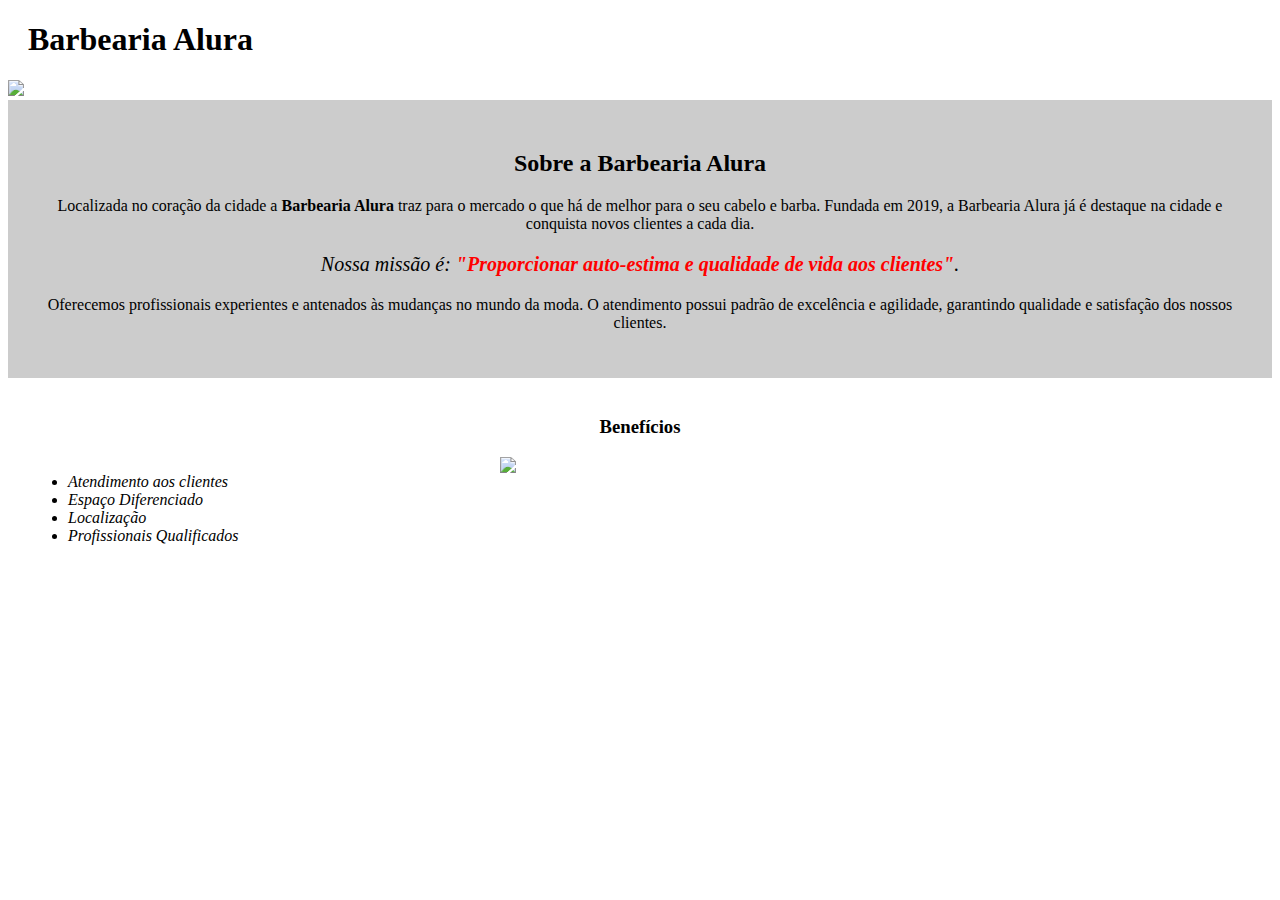
==== index.html @ 4faa0fb1 "primeiro commit projeto alura" ====
<!DOCTYPE html>
<html lang="pt-br">
<head>
    <meta charset="UTF-8">
    <meta http-equiv="X-UA-Compatible" content="IE=edge">
    <meta name="viewport" content="width=device-width, initial-scale=1.0">
    <title>Barbearia Alura</title>
    <link rel="stylesheet" href="style.css">
</head>
<body>
    <header>
        <h1 class="titulo-principal">Barbearia Alura</h1>
    </header>
    <img id="banner" src="banner.jpg">

    <div class="principal">
        <h2 class="titulo-centralizado">Sobre a Barbearia Alura</h2>

        <p>Localizada no coração da cidade a <strong>Barbearia Alura</strong> traz para o mercado o que há de melhor para o seu cabelo e barba. Fundada em 2019, a Barbearia Alura já é destaque na cidade e conquista novos clientes a cada dia.</p>

        <p id="missao"><em>Nossa missão é: <strong>"Proporcionar auto-estima e qualidade de vida aos clientes"</strong>.</em></p>

        <p>Oferecemos profissionais experientes e antenados às mudanças no mundo da moda. O atendimento possui padrão de excelência e agilidade, garantindo qualidade e satisfação dos nossos clientes.</p>
    </div>

    <div class="beneficios">
    <h3 class="titulo-centralizado">Benefícios</h3>
        <ul>
            <li class="itens">Atendimento aos clientes</li>
            <li class="itens">Espaço Diferenciado</li>
            <li class="itens">Localização</li>
            <li class="itens">Profissionais Qualificados</li>
        </ul>
        <img src="beneficios.jpg" class="imagembeneficios">
    </div>

</body>
</html>
---- style.css ----
#banner {
	width:100%;
}

.principal{
	background: #CCCCCC;
	padding: 30px;
}

.titulo-principal {
    padding-left: 20px;

}

.titulo-centralizado {
	text-align: center;
}

p {
	text-align: center;
}

#missao {
	font-size: 20px
}

em strong {
	color: #FF0000;
}

.itens {
	font-style: italic
}

.beneficios {
	background: #FFFFFF;
	padding: 20px;
}

/*para alinhar o conteudo*/
ul {
	display: inline-block;
	vertical-align: top;
	width: 20%;
	margin-right: 15%;
}

.imagembeneficios {
	width: 50%;
}
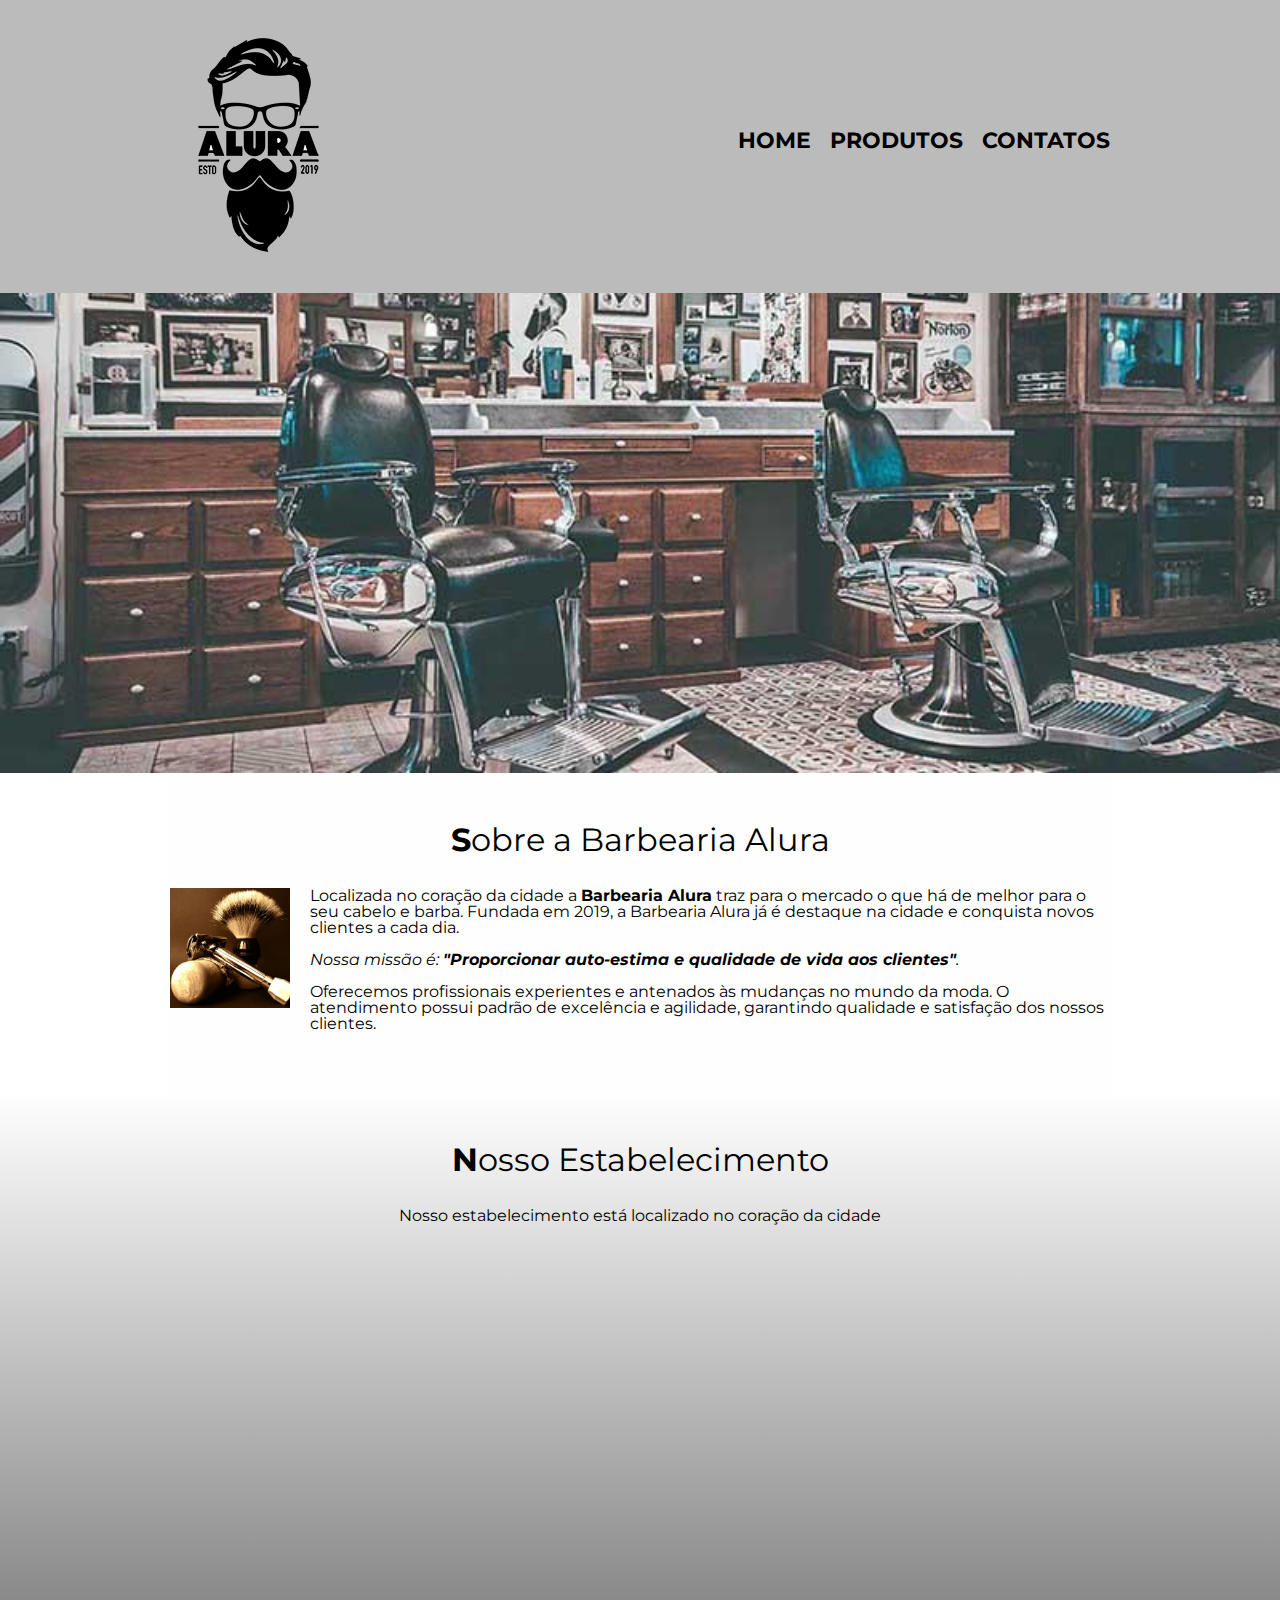
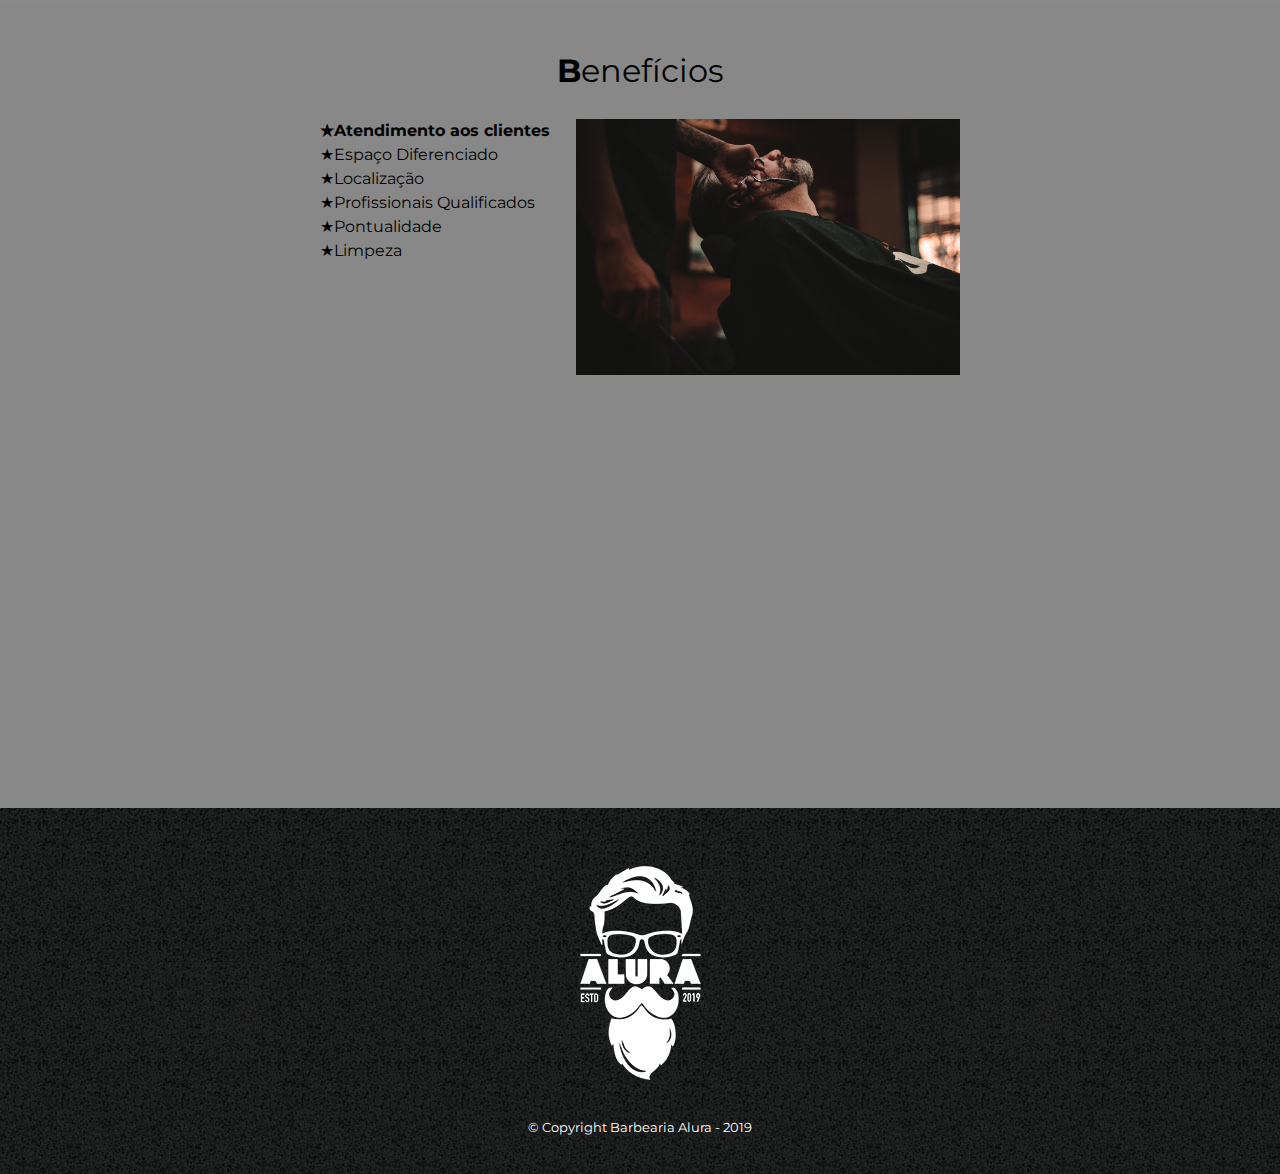
==== commit 4d014af1: "atualização do projeto com pagina de contato e produtos" ====
--- a/index.html
+++ b/index.html
@@ -5,34 +5,72 @@
     <meta http-equiv="X-UA-Compatible" content="IE=edge">
     <meta name="viewport" content="width=device-width, initial-scale=1.0">
     <title>Barbearia Alura</title>
+    <link rel="stylesheet" href="reset.css">
     <link rel="stylesheet" href="style.css">
+    <link href="https://fonts.googleapis.com/css2?family=Montserrat&display=swap" rel="stylesheet">
 </head>
 <body>
     <header>
-        <h1 class="titulo-principal">Barbearia Alura</h1>
+            <div class="caixa">
+                <h1><img src="logo.png"></h1>
+                    <nav>  
+                        <ul>
+                            <li><a href="index.html">Home</a></li>
+                            <li><a href="produtos.html">Produtos</a></li>
+                            <li><a href="contato.html">Contatos</a></li> 
+                        </ul>
+                    </nav>
+            </div>
     </header>
-    <img id="banner" src="banner.jpg">
 
-    <div class="principal">
-        <h2 class="titulo-centralizado">Sobre a Barbearia Alura</h2>
+    <img class="banner" src="banner.jpg">
 
-        <p>Localizada no coração da cidade a <strong>Barbearia Alura</strong> traz para o mercado o que há de melhor para o seu cabelo e barba. Fundada em 2019, a Barbearia Alura já é destaque na cidade e conquista novos clientes a cada dia.</p>
+    <main>
+        <section class="principal">
+            <h2 class="titulo-principal">Sobre a Barbearia Alura</h2>
 
-        <p id="missao"><em>Nossa missão é: <strong>"Proporcionar auto-estima e qualidade de vida aos clientes"</strong>.</em></p>
+            <img class="utensilios" src="utensilios.jpg" alt="Utensilios de um Barbeiro">
 
-        <p>Oferecemos profissionais experientes e antenados às mudanças no mundo da moda. O atendimento possui padrão de excelência e agilidade, garantindo qualidade e satisfação dos nossos clientes.</p>
-    </div>
+            <p>Localizada no coração da cidade a <strong>Barbearia Alura</strong> traz para o mercado o que há de melhor para o seu cabelo e barba. Fundada em 2019, a Barbearia Alura já é destaque na cidade e conquista novos clientes a cada dia.</p>
 
-    <div class="beneficios">
-    <h3 class="titulo-centralizado">Benefícios</h3>
-        <ul>
-            <li class="itens">Atendimento aos clientes</li>
-            <li class="itens">Espaço Diferenciado</li>
-            <li class="itens">Localização</li>
-            <li class="itens">Profissionais Qualificados</li>
-        </ul>
-        <img src="beneficios.jpg" class="imagembeneficios">
-    </div>
+            <p id="missao"><em>Nossa missão é: <strong>"Proporcionar auto-estima e qualidade de vida aos clientes"</strong>.</em></p>
+
+            <p>Oferecemos profissionais experientes e antenados às mudanças no mundo da moda. O atendimento possui padrão de excelência e agilidade, garantindo qualidade e satisfação dos nossos clientes.</p>
+        </section>
+
+        <section class="mapa">
+            <h3 class="titulo-principal"> Nosso Estabelecimento</h3>
+            <p>Nosso estabelecimento está localizado no coração da cidade</p>
+            
+            <div class="mapa-conteudo">
+                <iframe src="https://www.google.com/maps/embed?pb=!1m18!1m12!1m3!1d3656.4416010953314!2d-46.63462888489652!3d-23.58849046848004!2m3!1f0!2f0!3f0!3m2!1i1024!2i768!4f13.1!3m3!1m2!1s0x94ce5ba6816fe839%3A0xda8627521b8e4b90!2sAlura!5e0!3m2!1spt-BR!2sbr!4v1670814157217!5m2!1spt-BR!2sbr" width="100%" height="300" style="border:0;" allowfullscreen="" loading="lazy" referrerpolicy="no-referrer-when-downgrade"></iframe>
+            </div>
+         </section>
+
+        <section class="beneficios">
+            <h3 class="titulo-principal">Benefícios</h3>
+
+            <div class="conteudo-beneficios">      
+                <ul class="lista-beneficios">
+                    <li class="itens">Atendimento aos clientes</li>
+                    <li class="itens">Espaço Diferenciado</li>
+                    <li class="itens">Localização</li>
+                    <li class="itens">Profissionais Qualificados</li>
+                    <li class="itens">Pontualidade</li>
+                    <li class="itens">Limpeza</li>
+                </ul><img src="beneficios.jpg" class="imagem-beneficios">
+            </div>
+
+            <div class="video">
+                <iframe width="100%" height="315" src="https://www.youtube.com/embed/wcVVXUV0YUY" title="YouTube video player" frameborder="0" allow="accelerometer; autoplay; clipboard-write; encrypted-media; gyroscope; picture-in-picture" allowfullscreen></iframe>
+            </div>
+        </section>
+
+    </main>
+    <footer>
+        <img src="logo-branco.png">
+        <p class="copyright">&copy; Copyright Barbearia Alura - 2019</p>
+    </footer>
 
 </body>
 </html>--- a/style.css
+++ b/style.css
@@ -1,51 +1,289 @@
-
-#banner {
-	width:100%;
-}
-
-.principal{
-	background: #CCCCCC;
-	padding: 30px;
-}
+body{
+    font-family: 'Montserrat', sans-serif;
+}
+
+header{
+    background: #BBBBBB;
+    padding: 20px 0;
+}
+
+.caixa{
+    position:relative;
+    /*Margem Padrão*/
+    width: 940px;
+    /*Para a margem se calcular sozinha*/
+    margin: 0 auto;
+}
+
+nav{
+    /*Para possibilitar que o nav fique ao lado da logo*/
+    position: absolute;
+    top:110px;
+    right: 0;
+}
+
+nav li{
+    /*Para alinhar a lista e não deixa-la uma lista com itens um encima do outro*/
+    display: inline;
+    /*Para a separação entre os ítens fique maior*/
+    margin: 0 0 0 15px;
+
+}
+
+nav a{
+    /*Para deixar o menu com letras maiúsculas*/
+    text-transform: uppercase;
+    color: #000000;
+    /*Para deixar o menu com letras em negrito*/
+    font-weight: bold;
+    font-size: 22px;
+    /*Para tirar o sublinhado*/
+    text-decoration: none;
+}
+
+    /*Para mudar o comportamento para quando o mouse estiver por cima do elemento*/
+nav a:hover{
+    color: #C78C19;
+    text-decoration: underline;
+}
+
+.produtos{
+    width: 940px;
+    margin: 0 auto;
+    padding: 50px 0;
+}
+
+.produtos li{
+    display: inline-block;
+    text-align: center;
+    width: 30%;
+    vertical-align: top;
+    /*margem entre os produtos*/
+    margin:0 1.5%;
+    padding: 30px 20px;
+    /*Para saber tudo na mesma linha, por exemplo*/
+    box-sizing: border-box;
+    border: 2px solid #000000;
+    border-radius: 15px;
+}
+
+.produtos li:hover{
+    border-color: #C78C19;
+    font-size: 40px;
+}
+
+.produtos li:active{
+    border-color: #088c19;
+}
+
+/*Para mudar apenas a letra,tamanho, fonte quando o mouse estiver por cima do ítem/produto.*/
+.produtos li:hover h2{
+    font-size: 34px;
+}
+
+
+.produtos h2{
+    font-size: 30px;
+    font-weight: bold;
+
+}
+
+.produto-descricao{
+    font-size: 18px;
+
+}
+
+.preco-do-produto{
+    font-size: 22px ;
+    font-weight: bold;
+    margin: 10px 0 0;
+}
+
+footer{
+    text-align: center;
+    /*Para mudar a cor de um fundo*/
+    background: url("bg.jpg");
+    padding: 40px 0;
+}
+
+.copyright{
+    color: #ffffff;
+    font-size: 13px;
+    margin: 20px 0 0;
+}
+
+form{
+    margin: 40px  0;
+}
+
+form label, form legend{
+    display: block;
+    font-size: 20px;
+    margin: 0 0 10px;
+}
+
+.input-padrao{
+    display: block;
+    margin: 0 0 20px;
+    padding: 10px 25px;
+    width: 50%;
+}
+
+.checkbox{
+    margin: 20px 0;
+}
+
+.enviar{
+    width: 40%;
+    padding: 15px 0;
+    background: orange;
+    color: white;
+    font-weight: bold;
+    font-size: 18px;
+    border:none;
+    border-radius:5px;
+    transition: 1s background;
+    cursor: pointer;
+}
+
+.enviar:hover{
+    background: darkorange;
+    transform: scale(1.2);
+}
+
+table{
+    margin: 20px 0 40px;
+}
+
+thead{
+    background: #555555;
+    color: white;
+    font-weight: bold;
+}
+
+td, th {
+    border: 1px solid #000000;
+    padding: 8px 15px;
+}
+
+.banner{
+    /*css da página inicial*/
+    width: 100%;
+}
+
+.titulo-principal::first-letter{
+    font-weight: bold;
+}
+
 
 .titulo-principal {
-    padding-left: 20px;
-
-}
-
-.titulo-centralizado {
 	text-align: center;
-}
-
-p {
-	text-align: center;
-}
-
-#missao {
-	font-size: 20px
-}
-
-em strong {
-	color: #FF0000;
-}
-
-.itens {
-	font-style: italic
-}
-
-.beneficios {
-	background: #FFFFFF;
-	padding: 20px;
-}
-
-/*para alinhar o conteudo*/
-ul {
-	display: inline-block;
-	vertical-align: top;
-	width: 20%;
-	margin-right: 15%;
-}
-
-.imagembeneficios {
-	width: 50%;
+    font-size: 2em;
+    margin-bottom: 1em;
+    clear: left;
+}
+
+.principal {
+    padding: 3em 0;
+    background: #FEFEFE;
+    width: 940px;
+    margin: 0 auto;
+} 
+
+.principal p{
+    margin: 0 0 1em;
+}
+
+.principal strong{
+    font-weight: bold;
+}
+
+.principal em{
+    font-style: italic;
+}
+
+.utensilios{
+    width: 120px;
+    float: left;
+    margin: 0 20px 20px 0;
+}
+
+.mapa-conteudo{
+    width: 940px;
+    margin: 0 auto;
+
+}
+
+.mapa{
+    padding: 3em 0;
+    background: linear-gradient(#FEFEFE,#888888);
+}
+
+.mapa p{
+    margin: 0 0 2em;
+    text-align: center;
+}
+
+.beneficios { 
+    padding: 3em 0;
+    background: #888888;
+    
+}
+
+.conteudo-beneficios{
+    width: 640px;
+    margin: 0 auto;
+}
+
+.lista-beneficios{
+    width: 40%;
+    /* Para isso funcionar, no HTML é necessário que as tags fiquem coladas um ao lado do outro, verifiue no html*/
+    display: inline-block;
+    vertical-align: top;
+}
+
+.itens:before{
+    content: "★";
+}
+
+.itens{
+    line-height: 1.5;
+}
+
+.itens:nth-child(1){
+    font-weight: bold;
+}
+
+.imagem-beneficios{
+    /*Para adaptar o tamanho da imagem, deixando-a proporcional*/
+    width: 60%;
+    opacity: 1;
+    transition: 400ms;
+}
+
+.imagem-beneficios:hover{
+    opacity: 0.4;
+}
+ 
+.video{
+    width: 560px;
+    margin: 2em auto;
+}
+
+@media screen and (max-width: 480px) {
+    .caixa, .principal, .conteudo-beneficios, .mapa-conteudo, .video {
+        width: auto;
+    }
+
+    h1 {
+        text-align: center;
+    }
+
+    nav {
+        position: static;
+    }
+
+    .lista-beneficios, .imagem-beneficios {
+        width: 100%;
+    }
 }